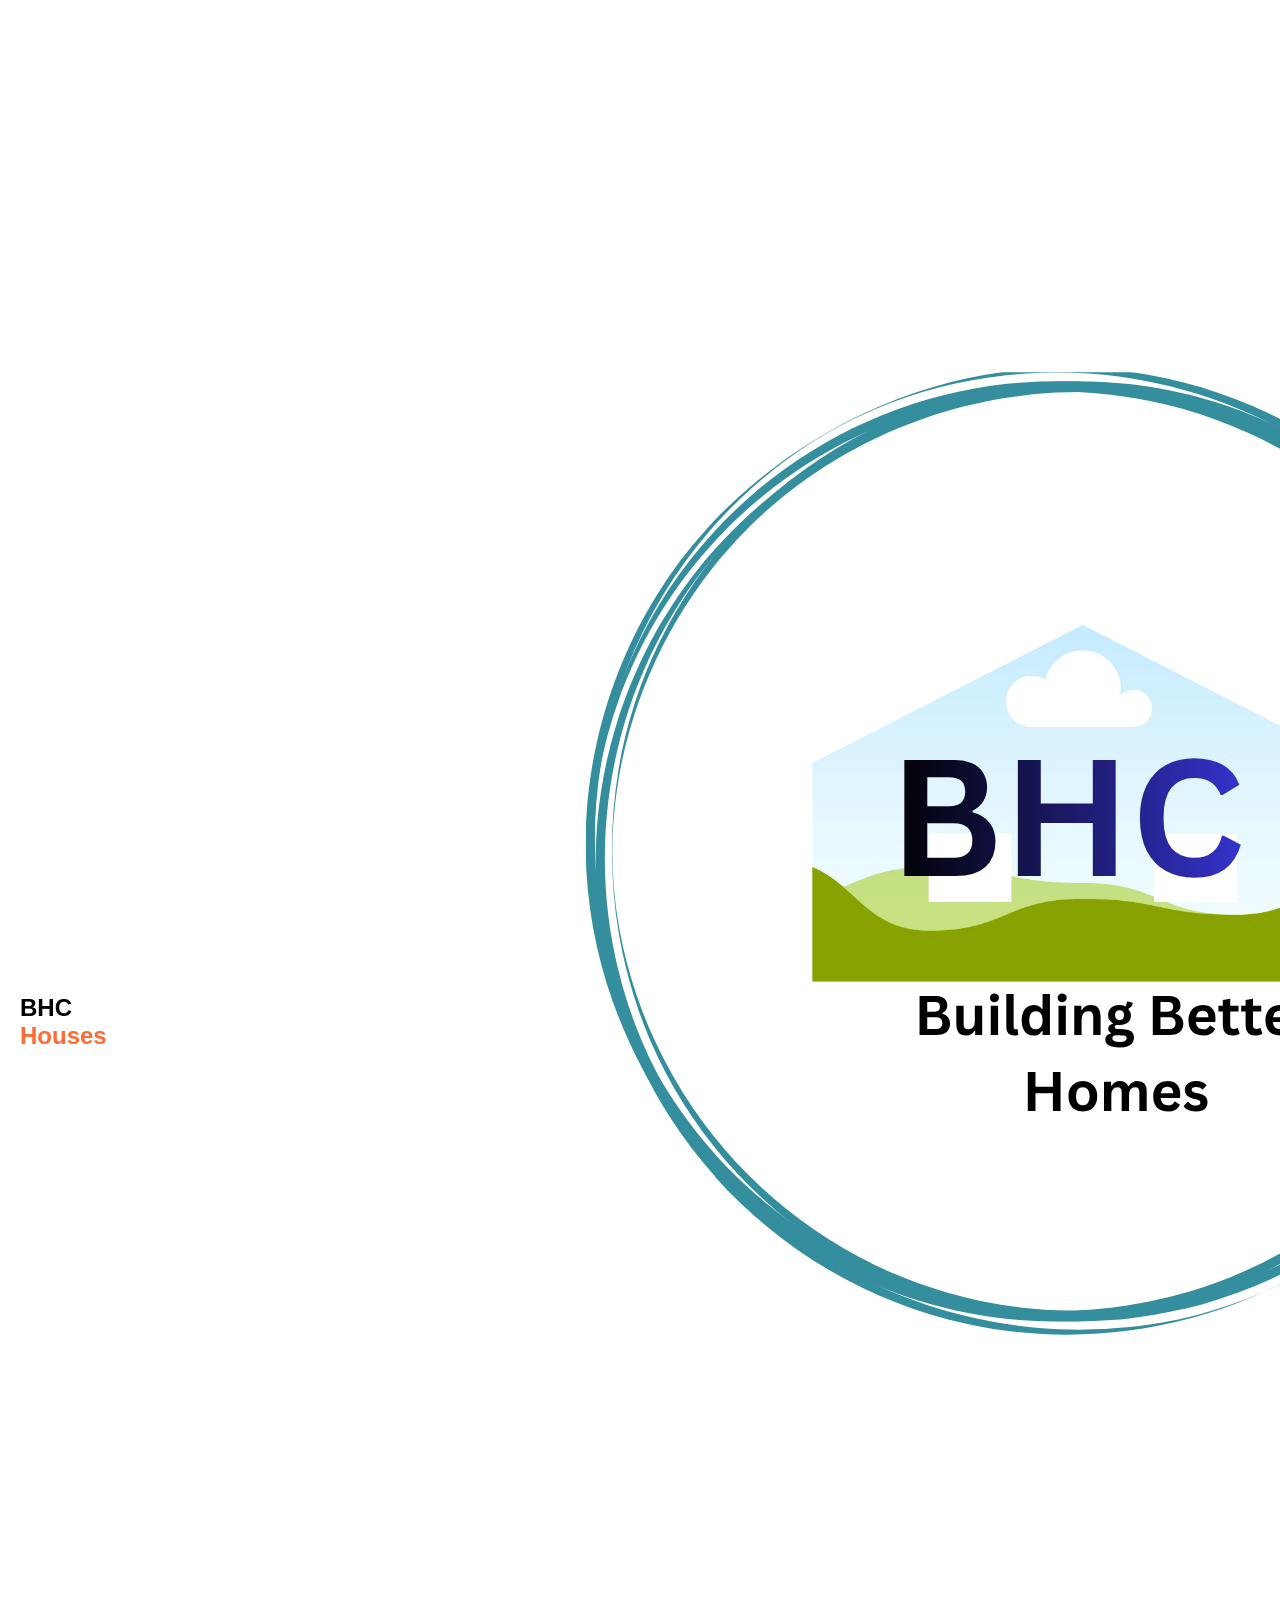
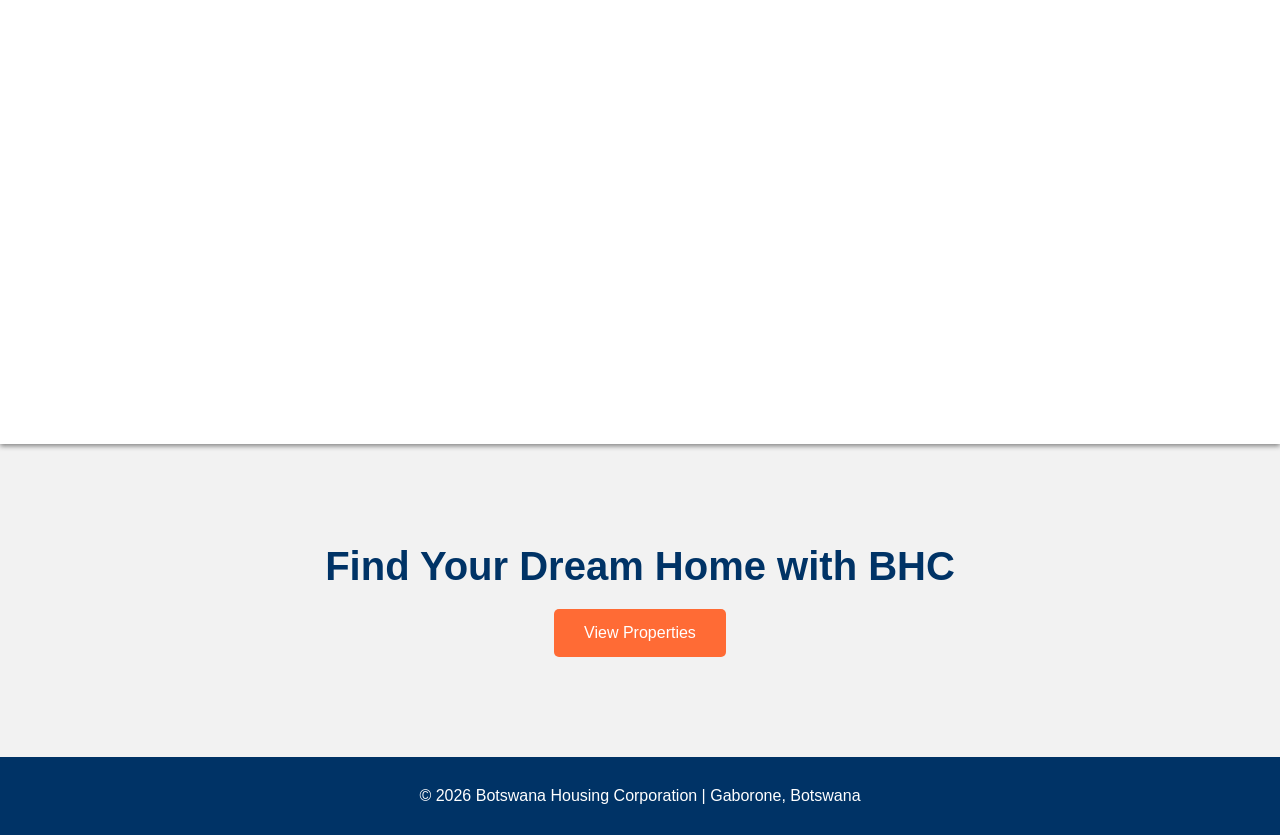
==== index.html @ c97d0f58 "Fix HTML syntax for alt attribute" ====
<!DOCTYPE html>
<html lang="en">
<head>
<meta charset="UTF-8">
<meta name="viewport" content="width=device-width, initial-scale=1.0">
<title>BHC Houses</title>
<style>
* { margin: 0; padding: 0; }
html {  scroll-padding-top: 80px; }
body { font-family: Arial; }
header {
  display: flex; justify-content: space-between; align-items: center;
  padding: 20px; background: white; position: sticky; top: 0; box-shadow: 0 2px 5px gray;
}
header h2 span { color: #ff6b35; }
nav a { margin-left: 20px; text-decoration: none; color: black; font-weight: bold; }
section { padding: 100px 20px; text-align: center; }
#home { background: #f2f2f2; }
#home h1 { font-size: 40px; color: #003366; margin-bottom: 20px; }
#home a { background: #ff6b35; color: white; padding: 15px 30px; text-decoration: none; border-radius: 5px; display: inline-block; }
#about { background: white; }
footer { background: #003366; color: white; text-align: center; padding: 30px; }
</style>
</head>
<body>

<header>
  <h2>BHC <span>Houses</span></h2>
  <a href="index.html" class="logo">
    <img src="bhc-logo.png" alt="BHC Houses Logo">
  </a>

  
  <nav>
    <a href="index.html">Home</a>
    <a href="properties.html">Properties</a>
    <a href="about.html">About</a>
    <a href="contact.html">Contact</a>
  </nav>
</header>

<section id="home">
  <h1>Find Your Dream Home with BHC</h1>
  <a href="properties.html">View Properties</a>
</section>



<footer>
  <p>© 2026 Botswana Housing Corporation | Gaborone, Botswana</p>
</footer>

</body>
</html>
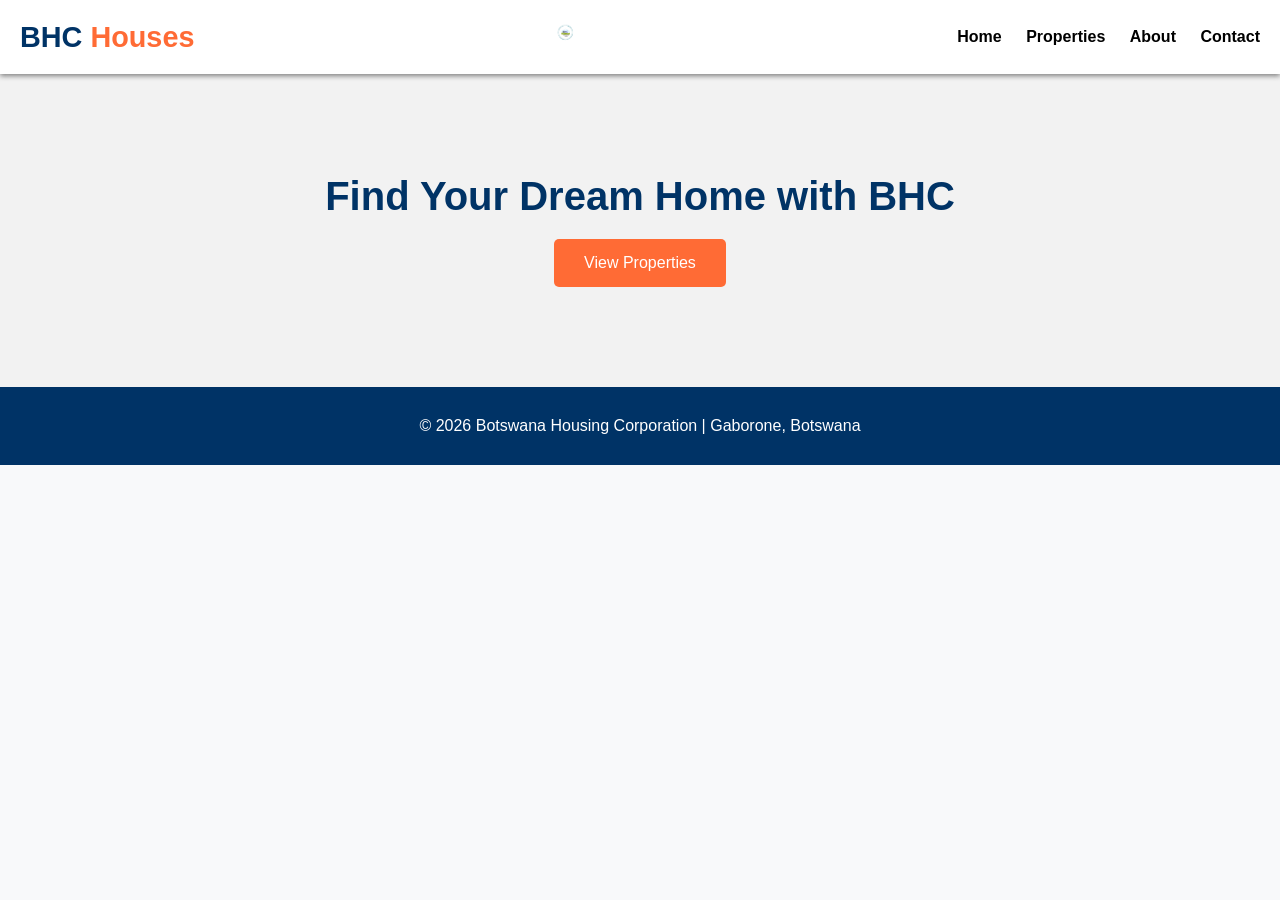
==== commit 82990f3e: "Add stylesheet link to index.html" ====
--- a/index.html
+++ b/index.html
@@ -4,6 +4,7 @@
 <meta charset="UTF-8">
 <meta name="viewport" content="width=device-width, initial-scale=1.0">
 <title>BHC Houses</title>
+  <link rel="stylesheet" href="style.css">
 <style>
 * { margin: 0; padding: 0; }
 html {  scroll-padding-top: 80px; }
--- a/style.css
+++ b/style.css
@@ -0,0 +1,88 @@
+:root {
+  --primary: #003366;
+  --accent: #ff6b35;
+  --light: #f8f9fa;
+  --text: #222;
+}
+
+* {
+  margin: 0;
+  padding: 0;
+  box-sizing: border-box;
+}
+
+body {
+  min-height: 100vh;
+  display: flex;
+  flex-direction: column;
+  font-family: Arial, sans-serif;
+  background: var(--light);
+  color: var(--text);
+}
+main{
+  flex: 1;
+  padding 6rem 5%;
+  text-align: center;}
+
+header {
+  display: flex;
+  justify-content: space-between;
+  align-items: center;
+  padding: 1rem 5%;
+  background: white;
+  box-shadow: 0 2px 5px rgba(0,0,0,0.1);
+}
+.logo img {
+  max-height: 30px !important;
+  width: auto !important;
+}
+
+header h2 {
+  color: var(--primary);
+  font-size: 1.8rem;
+}
+
+header h2 span {
+  color: var(--accent);
+}
+
+.bhc-header nav a {
+  margin-left: 1.5rem;
+  text-decoration: none;
+  color: var(--text);
+  font-weight: bold;
+}
+
+main {
+  flex: 1;
+  padding: 6rem 5%;
+  text-align: center;
+}
+
+main h1 {
+  font-size: 3rem;
+  color: var(--primary);
+  margin-bottom: 2rem;
+}
+
+.btn {
+  background: var(--accent);
+  color: white;
+  padding: 1rem 2.5rem;
+  border-radius: 8px;
+  text-decoration: none;
+  font-weight: bold;
+  font-size: 1.1rem;
+  display: inline-block;
+}
+
+.btn:hover {
+  opacity: 0.9;
+}
+
+.bhc-footer {
+  background: var(--primary);
+  color: white;
+  text-align: center;
+  padding: 2rem;
+}
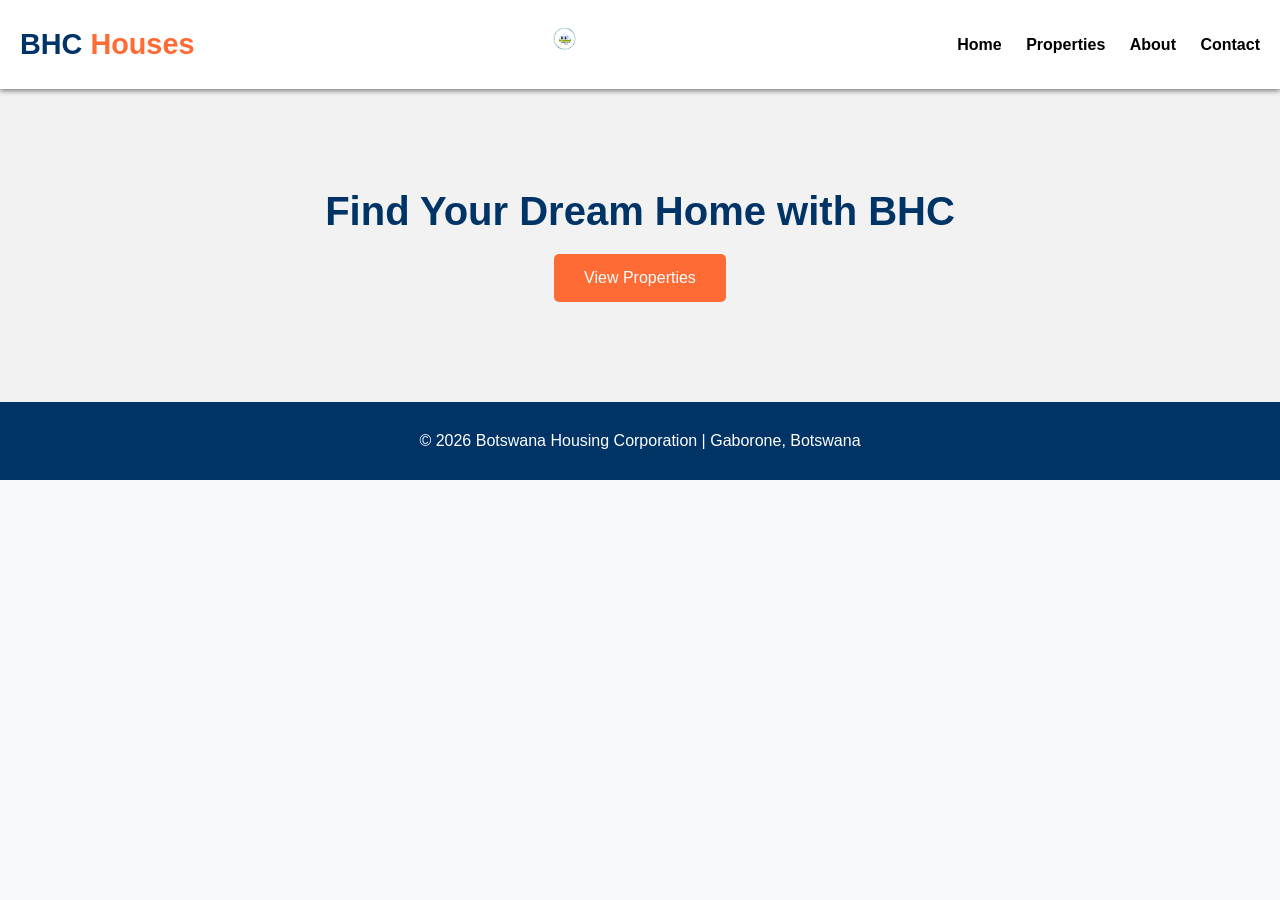
==== commit 66e420a3: "Increase logo max-height from 30px to 45px" ====
--- a/index.html
+++ b/index.html
@@ -20,6 +20,9 @@
 #home h1 { font-size: 40px; color: #003366; margin-bottom: 20px; }
 #home a { background: #ff6b35; color: white; padding: 15px 30px; text-decoration: none; border-radius: 5px; display: inline-block; }
 #about { background: white; }
+  .logo img {
+    max-height: 45px !important;
+    width: auto !important;}
 footer { background: #003366; color: white; text-align: center; padding: 30px; }
 </style>
 </head>
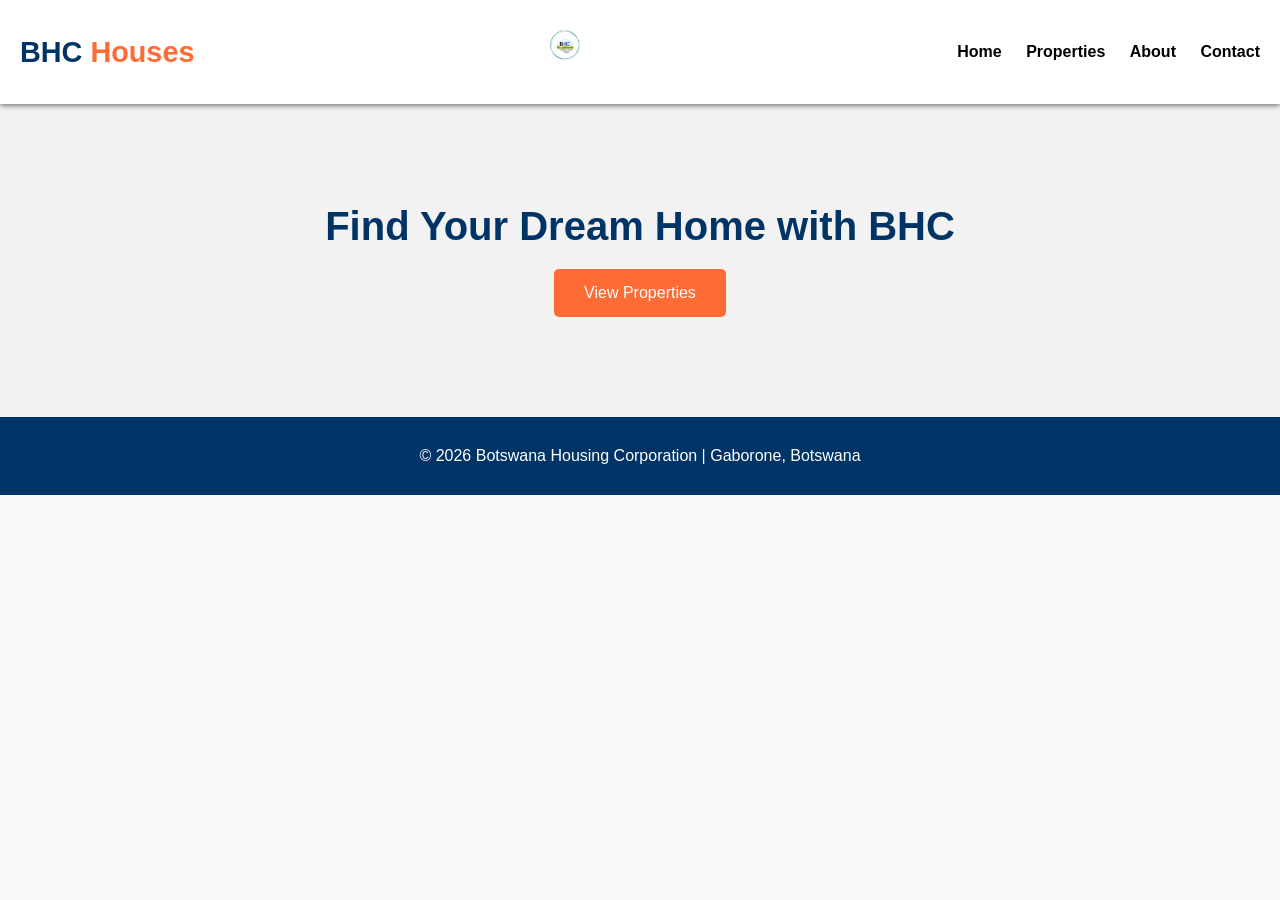
==== commit d4582dd2: "Increase logo max-height from 45px to 60px" ====
--- a/index.html
+++ b/index.html
@@ -21,7 +21,7 @@
 #home a { background: #ff6b35; color: white; padding: 15px 30px; text-decoration: none; border-radius: 5px; display: inline-block; }
 #about { background: white; }
   .logo img {
-    max-height: 45px !important;
+    max-height: 60px !important;
     width: auto !important;}
 footer { background: #003366; color: white; text-align: center; padding: 30px; }
 </style>
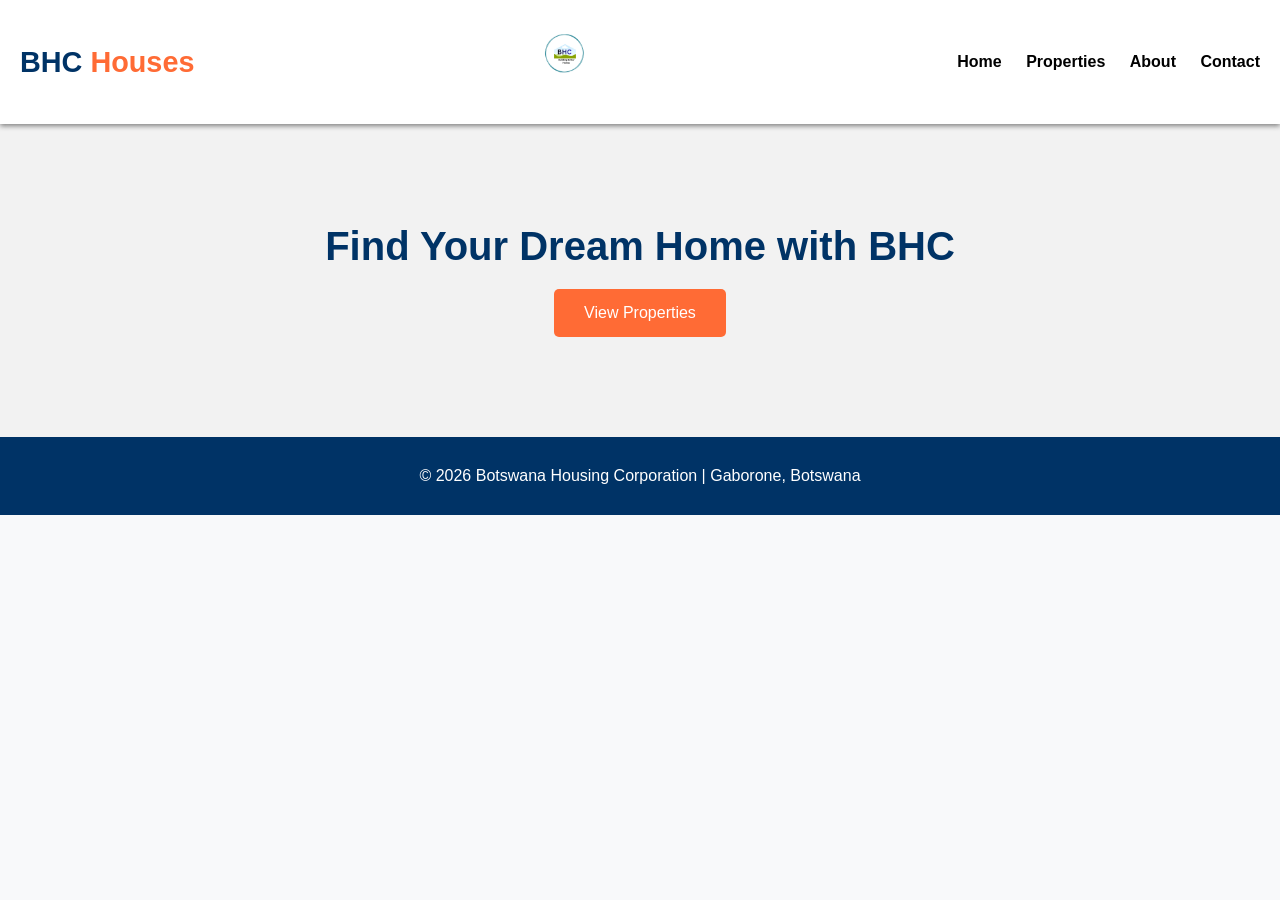
==== commit 58e332f4: "Increase logo max-height from 60px to 80px" ====
--- a/index.html
+++ b/index.html
@@ -21,7 +21,7 @@
 #home a { background: #ff6b35; color: white; padding: 15px 30px; text-decoration: none; border-radius: 5px; display: inline-block; }
 #about { background: white; }
   .logo img {
-    max-height: 60px !important;
+    max-height: 80px !important;
     width: auto !important;}
 footer { background: #003366; color: white; text-align: center; padding: 30px; }
 </style>
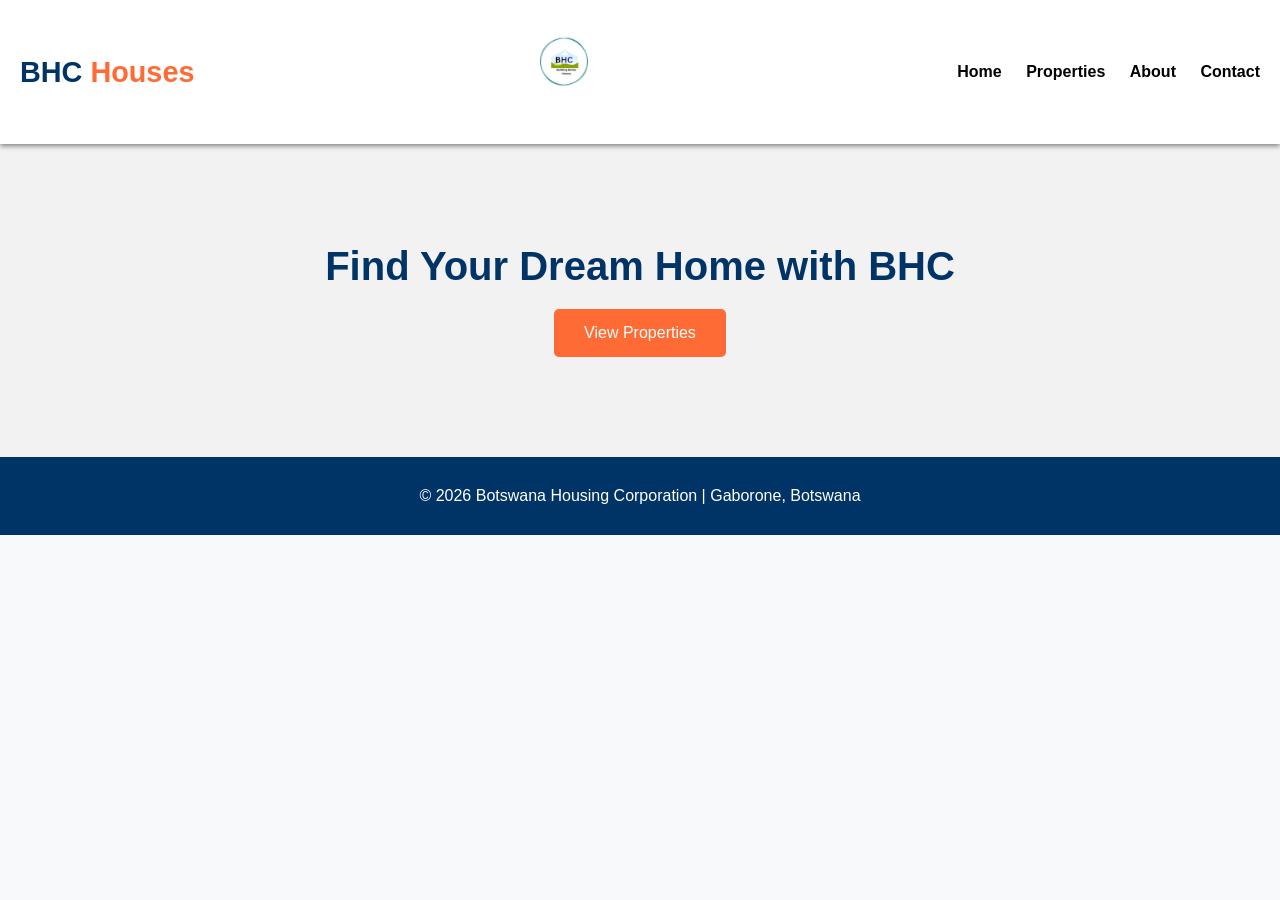
==== commit 9d9bca2a: "Increase logo max height from 80px to 100px" ====
--- a/index.html
+++ b/index.html
@@ -21,7 +21,7 @@
 #home a { background: #ff6b35; color: white; padding: 15px 30px; text-decoration: none; border-radius: 5px; display: inline-block; }
 #about { background: white; }
   .logo img {
-    max-height: 80px !important;
+    max-height: 100px !important;
     width: auto !important;}
 footer { background: #003366; color: white; text-align: center; padding: 30px; }
 </style>
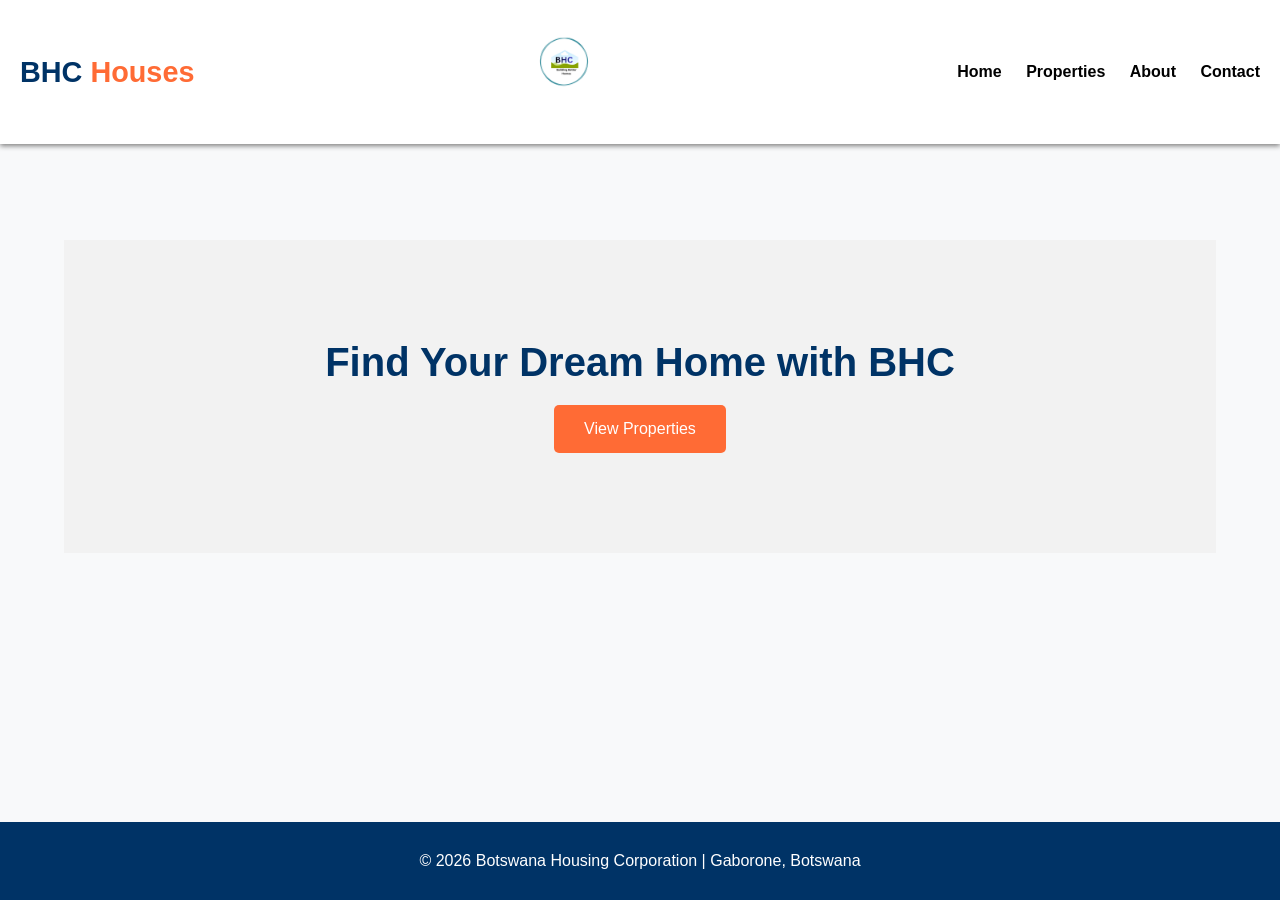
==== commit 8baa7171: "Add main section with home content to index.html" ====
--- a/index.html
+++ b/index.html
@@ -42,11 +42,12 @@
     <a href="contact.html">Contact</a>
   </nav>
 </header>
-
+<main>
 <section id="home">
   <h1>Find Your Dream Home with BHC</h1>
   <a href="properties.html">View Properties</a>
 </section>
+</main>
 
 
 
--- a/style.css
+++ b/style.css
@@ -15,6 +15,7 @@
   min-height: 100vh;
   display: flex;
   flex-direction: column;
+  margin: 0;
   font-family: Arial, sans-serif;
   background: var(--light);
   color: var(--text);
